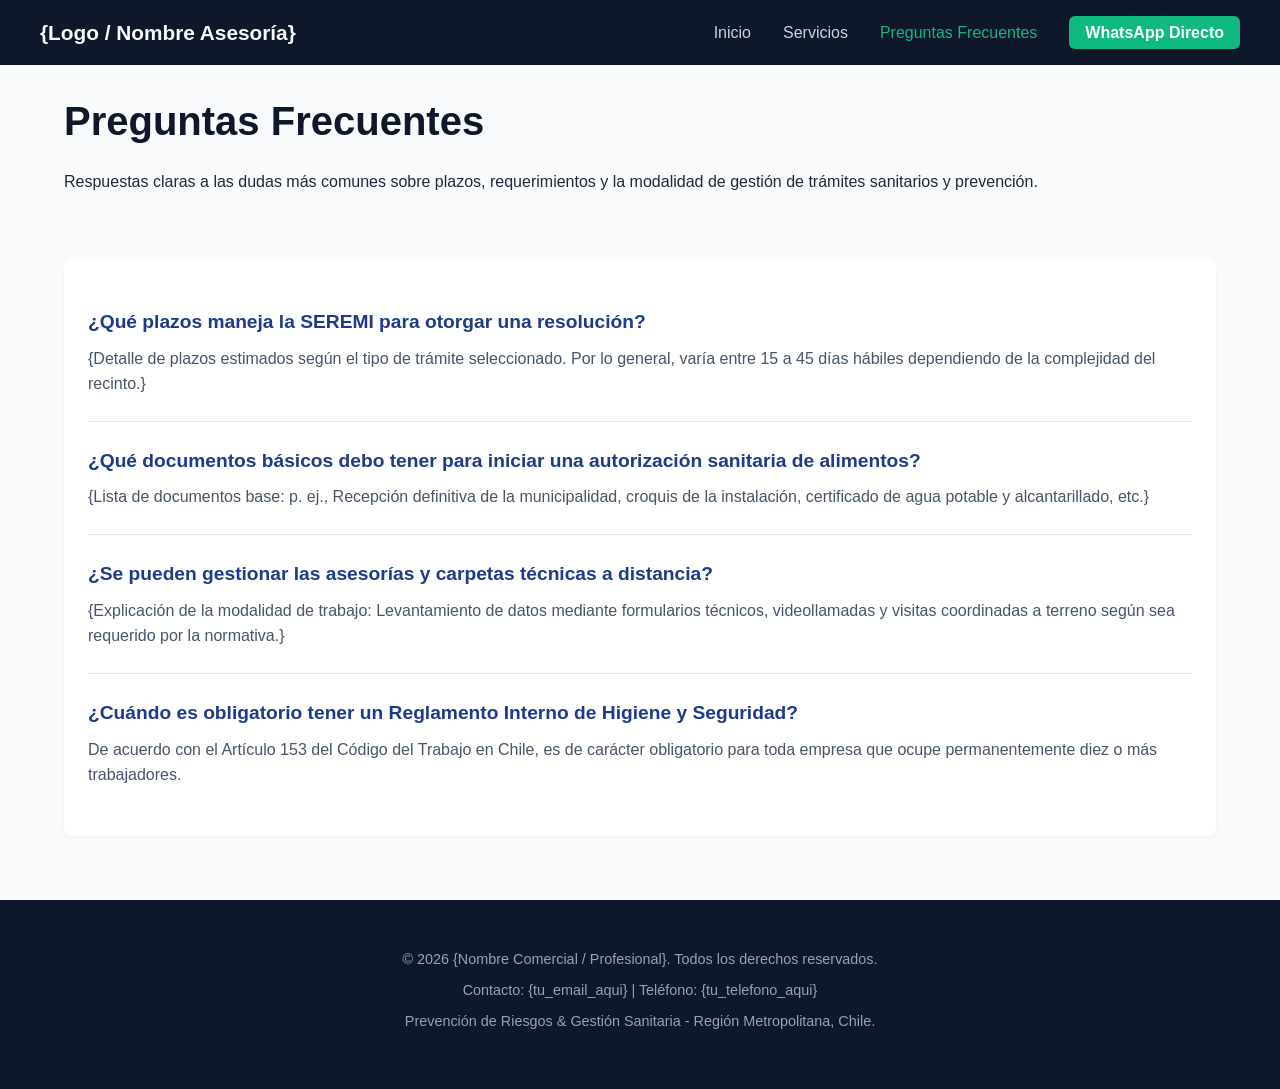
==== faq.html @ 61b8675f "add initial files" ====
<!DOCTYPE html>
<html lang="es">
<head>
    <meta charset="UTF-8">
    <meta name="viewport" content="width=device-width, initial-scale=1.0">
    <title>Preguntas Frecuentes | {Nombre Comercial / Profesional}</title>
    <link rel="stylesheet" href="style.css">
</head>
<body>
    <header>
        <div class="nav-container">
            <div class="logo">{Logo / Nombre Asesoría}</div>
            <nav>
                <ul>
                    <li><a href="index.html">Inicio</a></li>
                    <li><a href="servicios.html">Servicios</a></li>
                    <li><a href="faq.html" class="active">Preguntas Frecuentes</a></li>
                    <li><a href="https://wa.me/{tu_telefono_aqui}" class="btn-nav-whatsapp">WhatsApp Directo</a></li>
                </ul>
            </nav>
        </div>
    </header>

    <main>
        <section>
            <h1>Preguntas Frecuentes</h1>
            <p>Respuestas claras a las dudas más comunes sobre plazos, requerimientos y la modalidad de gestión de trámites sanitarios y prevención.</p>
        </section>

        <section class="faq-list">
            <div class="faq-item">
                <div class="faq-question">¿Qué plazos maneja la SEREMI para otorgar una resolución?</div>
                <div class="faq-answer">{Detalle de plazos estimados según el tipo de trámite seleccionado. Por lo general, varía entre 15 a 45 días hábiles dependiendo de la complejidad del recinto.}</div>
            </div>

            <div class="faq-item">
                <div class="faq-question">¿Qué documentos básicos debo tener para iniciar una autorización sanitaria de alimentos?</div>
                <div class="faq-answer">{Lista de documentos base: p. ej., Recepción definitiva de la municipalidad, croquis de la instalación, certificado de agua potable y alcantarillado, etc.}</div>
            </div>

            <div class="faq-item">
                <div class="faq-question">¿Se pueden gestionar las asesorías y carpetas técnicas a distancia?</div>
                <div class="faq-answer">{Explicación de la modalidad de trabajo: Levantamiento de datos mediante formularios técnicos, videollamadas y visitas coordinadas a terreno según sea requerido por la normativa.}</div>
            </div>

            <div class="faq-item">
                <div class="faq-question">¿Cuándo es obligatorio tener un Reglamento Interno de Higiene y Seguridad?</div>
                <div class="faq-answer">De acuerdo con el Artículo 153 del Código del Trabajo en Chile, es de carácter obligatorio para toda empresa que ocupe permanentemente diez o más trabajadores.</div>
            </div>
        </section>
    </main>

    <footer>
        <p>&copy; 2026 {Nombre Comercial / Profesional}. Todos los derechos reservados.</p>
        <p>Contacto: {tu_email_aqui} | Teléfono: {tu_telefono_aqui}</p>
        <p>Prevención de Riesgos & Gestión Sanitaria - Región Metropolitana, Chile.</p>
    </footer>
</body>
</html>
---- style.css ----
/* Reset & Base Styles */
* {
    box-sizing: border-box;
    margin: 0;
    padding: 0;
}

body {
    font-family: -apple-system, BlinkMacSystemFont, "Segoe UI", Roboto, Helvetica, Arial, sans-serif;
    color: #1e293b;
    background-color: #f8fafc;
    line-height: 1.6;
}

/* Header & Navigation */
header {
    background-color: #0f172a;
    color: #ffffff;
    padding: 1rem 2rem;
    position: sticky;
    top: 0;
    z-index: 100;
}

.nav-container {
    max-width: 1200px;
    margin: 0 auto;
    display: flex;
    justify-content: space-between;
    align-items: center;
}

.logo {
    font-size: 1.3rem;
    font-weight: 700;
    color: #f8fafc;
}

nav ul {
    list-style: none;
    display: flex;
    gap: 2rem;
    align-items: center;
}

nav a {
    color: #cbd5e1;
    text-decoration: none;
    font-weight: 500;
    transition: color 0.2s;
}

nav a:hover, nav a.active {
    color: #10b981;
}

.btn-nav-whatsapp {
    background-color: #10b981;
    color: #ffffff !important;
    padding: 0.5rem 1rem;
    border-radius: 0.375rem;
    font-weight: 600;
    transition: background-color 0.2s;
}

.btn-nav-whatsapp:hover {
    background-color: #059669;
}

/* Common Layout Elements */
main {
    max-width: 1200px;
    margin: 2rem auto;
    padding: 0 1.5rem;
    min-height: 70vh;
}

section {
    margin-bottom: 4rem;
}

h1, h2, h3 {
    color: #0f172a;
    margin-bottom: 1rem;
}

h1 {
    font-size: 2.5rem;
    line-height: 1.2;
    margin-bottom: 1.5rem;
}

h2 {
    font-size: 1.85rem;
    border-left: 5px solid #1e3a8a;
    padding-left: 0.75rem;
    margin-bottom: 1.5rem;
}

/* Buttons */
.btn-whatsapp {
    display: inline-block;
    background-color: #10b981;
    color: #ffffff;
    padding: 0.75rem 1.5rem;
    border-radius: 0.375rem;
    text-decoration: none;
    font-weight: 600;
    margin-top: 1rem;
    transition: background-color 0.2s;
    text-align: center;
}

.btn-whatsapp:hover {
    background-color: #059669;
}

/* Home / Index Styles */
.hero {
    background-color: #ffffff;
    padding: 4rem 2rem;
    border-radius: 0.5rem;
    box-shadow: 0 1px 3px rgba(0,0,0,0.1);
    text-align: center;
    margin-bottom: 3rem;
}

.hero p {
    font-size: 1.25rem;
    color: #475569;
    max-width: 800px;
    margin: 0 auto 1.5rem auto;
}

.experience-grid {
    display: grid;
    grid-template-columns: repeat(auto-fit, minmax(280px, 1fr));
    gap: 1.5rem;
    margin-top: 2rem;
}

.experience-card {
    background: #ffffff;
    padding: 2rem;
    border-radius: 0.5rem;
    box-shadow: 0 1px 3px rgba(0,0,0,0.05);
    border-top: 4px solid #1e3a8a;
}

.experience-card h3 {
    font-size: 1.25rem;
    margin-bottom: 0.5rem;
}

/* Services Page Styles */
.services-container {
    display: grid;
    grid-template-columns: repeat(auto-fit, minmax(340px, 1fr));
    gap: 2rem;
}

.service-block {
    background: #ffffff;
    padding: 2rem;
    border-radius: 0.5rem;
    box-shadow: 0 1px 3px rgba(0,0,0,0.05);
    border: 1px solid #e2e8f0;
    display: flex;
    flex-direction: column;
    justify-content: space-between;
}

.service-block h3 {
    color: #1e3a8a;
    font-size: 1.4rem;
    margin-bottom: 0.75rem;
}

.service-block p {
    color: #475569;
    margin-bottom: 1rem;
}

.service-block ul {
    margin-left: 1.25rem;
    margin-bottom: 1.5rem;
    color: #475569;
}

.service-block li {
    margin-bottom: 0.5rem;
}

/* FAQ Page Styles */
.faq-list {
    background: #ffffff;
    padding: 1.5rem;
    border-radius: 0.5rem;
    box-shadow: 0 1px 3px rgba(0,0,0,0.05);
}

.faq-item {
    border-bottom: 1px solid #e2e8f0;
    padding: 1.5rem 0;
}

.faq-item:last-child {
    border-bottom: none;
}

.faq-question {
    font-size: 1.2rem;
    font-weight: 600;
    color: #1e3a8a;
    margin-bottom: 0.5rem;
}

.faq-answer {
    color: #475569;
}

/* Footer */
footer {
    background-color: #0f172a;
    color: #94a3b8;
    padding: 3rem 2rem;
    text-align: center;
    margin-top: 4rem;
    font-size: 0.9rem;
}

footer p {
    margin-bottom: 0.5rem;
}

/* Responsive */
@media (max-width: 768px) {
    .nav-container {
        flex-direction: column;
        gap: 1rem;
    }
    nav ul {
        flex-direction: column;
        gap: 0.75rem;
        text-align: center;
    }
    h1 {
        font-size: 2rem;
    }
}
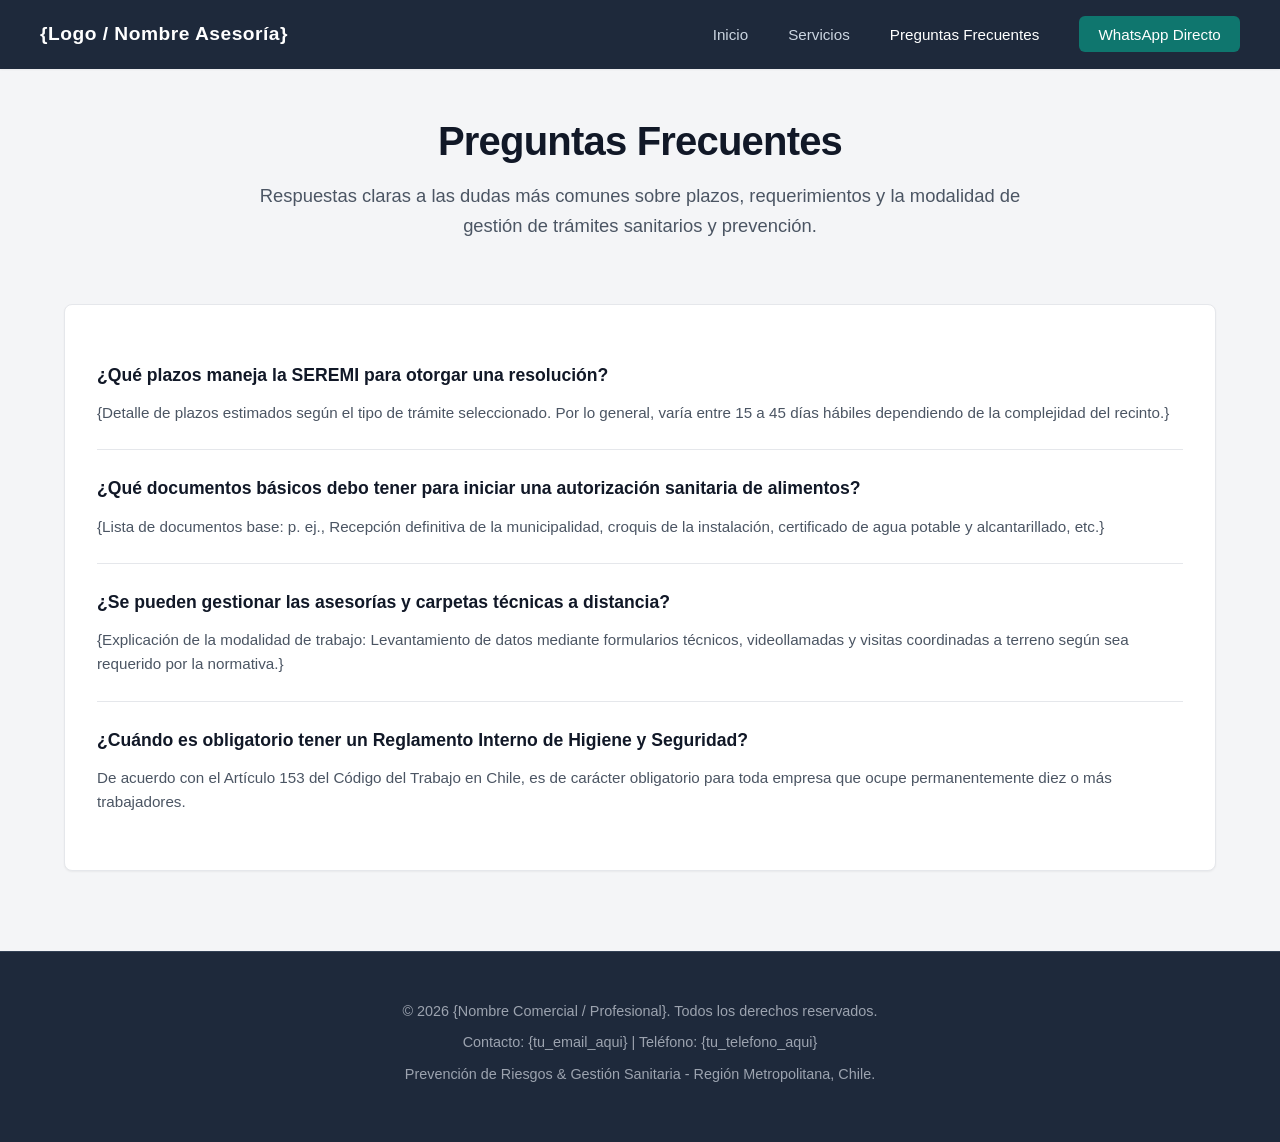
==== commit 0d91a7d0: "Modify stylesheet link and restructure footer Updated stylesheet link to include versioning and adde" ====
--- a/faq.html
+++ b/faq.html
@@ -4,7 +4,7 @@
     <meta charset="UTF-8">
     <meta name="viewport" content="width=device-width, initial-scale=1.0">
     <title>Preguntas Frecuentes | {Nombre Comercial / Profesional}</title>
-    <link rel="stylesheet" href="style.css">
+    <link rel="stylesheet" href="./style.css?v=2">
 </head>
 <body>
     <header>
@@ -22,7 +22,7 @@
     </header>
 
     <main>
-        <section>
+        <section class="page-header">
             <h1>Preguntas Frecuentes</h1>
             <p>Respuestas claras a las dudas más comunes sobre plazos, requerimientos y la modalidad de gestión de trámites sanitarios y prevención.</p>
         </section>
@@ -51,9 +51,11 @@
     </main>
 
     <footer>
-        <p>&copy; 2026 {Nombre Comercial / Profesional}. Todos los derechos reservados.</p>
-        <p>Contacto: {tu_email_aqui} | Teléfono: {tu_telefono_aqui}</p>
-        <p>Prevención de Riesgos & Gestión Sanitaria - Región Metropolitana, Chile.</p>
+        <div class="footer-content">
+            <p>&copy; 2026 {Nombre Comercial / Profesional}. Todos los derechos reservados.</p>
+            <p>Contacto: {tu_email_aqui} | Teléfono: {tu_telefono_aqui}</p>
+            <p>Prevención de Riesgos & Gestión Sanitaria - Región Metropolitana, Chile.</p>
+        </div>
     </footer>
 </body>
-</html>+</html>
--- a/style.css
+++ b/style.css
@@ -1,250 +1,125 @@
+/* CSS Variables for a Cohesive, Professional Palette */
+:root {
+    /* Backgrounds */
+    --bg-body: #F4F5F7;        
+    --bg-card: #FFFFFF;        
+    --bg-header: #1E293B;      
+    
+    /* Typography */
+    --text-heading: #111827;   
+    --text-body: #4B5563;      
+    --text-muted: #9CA3AF;     
+    
+    /* Brand & Accent Colors - Teal (Represents health, safety, and regulation) */
+    --brand-primary: #0F766E;  
+    --brand-hover: #115E59;    
+    --brand-light: #F0FDF4;    
+    
+    /* UI Elements */
+    --border-color: #E5E7EB;   
+    --shadow-sm: 0 1px 2px 0 rgba(0, 0, 0, 0.05);
+    --shadow-md: 0 4px 6px -1px rgba(0, 0, 0, 0.05), 0 2px 4px -1px rgba(0, 0, 0, 0.03);
+}
+
 /* Reset & Base Styles */
-* {
-    box-sizing: border-box;
-    margin: 0;
-    padding: 0;
-}
+* { box-sizing: border-box; margin: 0; padding: 0; }
 
 body {
     font-family: -apple-system, BlinkMacSystemFont, "Segoe UI", Roboto, Helvetica, Arial, sans-serif;
-    color: #1e293b;
-    background-color: #f8fafc;
+    color: var(--text-body);
+    background-color: var(--bg-body);
     line-height: 1.6;
+    -webkit-font-smoothing: antialiased;
 }
 
 /* Header & Navigation */
 header {
-    background-color: #0f172a;
-    color: #ffffff;
-    padding: 1rem 2rem;
+    background-color: var(--bg-header);
+    color: #FFFFFF;
+    padding: 1.2rem 2rem;
     position: sticky;
     top: 0;
     z-index: 100;
+    box-shadow: var(--shadow-sm);
 }
 
-.nav-container {
-    max-width: 1200px;
-    margin: 0 auto;
-    display: flex;
-    justify-content: space-between;
-    align-items: center;
-}
-
-.logo {
-    font-size: 1.3rem;
-    font-weight: 700;
-    color: #f8fafc;
-}
-
-nav ul {
-    list-style: none;
-    display: flex;
-    gap: 2rem;
-    align-items: center;
-}
-
-nav a {
-    color: #cbd5e1;
-    text-decoration: none;
-    font-weight: 500;
-    transition: color 0.2s;
-}
-
-nav a:hover, nav a.active {
-    color: #10b981;
-}
+.nav-container { max-width: 1200px; margin: 0 auto; display: flex; justify-content: space-between; align-items: center; }
+.logo { font-size: 1.2rem; font-weight: 600; letter-spacing: 0.5px; color: #FFFFFF; }
+nav ul { list-style: none; display: flex; gap: 2.5rem; align-items: center; }
+nav a { color: #CBD5E1; text-decoration: none; font-weight: 500; font-size: 0.95rem; transition: color 0.2s ease; }
+nav a:hover, nav a.active { color: #FFFFFF; }
 
 .btn-nav-whatsapp {
-    background-color: #10b981;
-    color: #ffffff !important;
-    padding: 0.5rem 1rem;
-    border-radius: 0.375rem;
-    font-weight: 600;
-    transition: background-color 0.2s;
+    background-color: var(--brand-primary);
+    color: #FFFFFF !important;
+    padding: 0.6rem 1.2rem;
+    border-radius: 6px;
+    font-weight: 500;
+    transition: all 0.2s ease;
 }
-
-.btn-nav-whatsapp:hover {
-    background-color: #059669;
-}
+.btn-nav-whatsapp:hover { background-color: var(--brand-hover); transform: translateY(-1px); }
 
 /* Common Layout Elements */
-main {
-    max-width: 1200px;
-    margin: 2rem auto;
-    padding: 0 1.5rem;
-    min-height: 70vh;
-}
+main { max-width: 1200px; margin: 3rem auto; padding: 0 1.5rem; min-height: 65vh; }
+section { margin-bottom: 5rem; }
+h1, h2, h3 { color: var(--text-heading); margin-bottom: 1rem; font-weight: 600; }
+h1 { font-size: 2.5rem; line-height: 1.2; letter-spacing: -0.02em; }
+h2 { font-size: 1.75rem; border-left: 4px solid var(--brand-primary); padding-left: 1rem; margin-bottom: 1.5rem; }
+.section-subtitle { font-size: 1.1rem; margin-bottom: 2rem; max-width: 800px; }
 
-section {
-    margin-bottom: 4rem;
-}
-
-h1, h2, h3 {
-    color: #0f172a;
-    margin-bottom: 1rem;
-}
-
-h1 {
-    font-size: 2.5rem;
-    line-height: 1.2;
-    margin-bottom: 1.5rem;
-}
-
-h2 {
-    font-size: 1.85rem;
-    border-left: 5px solid #1e3a8a;
-    padding-left: 0.75rem;
-    margin-bottom: 1.5rem;
-}
+/* Page Headers */
+.page-header { text-align: center; max-width: 800px; margin: 0 auto 4rem auto; }
+.page-header p { font-size: 1.15rem; color: var(--text-body); }
 
 /* Buttons */
 .btn-whatsapp {
     display: inline-block;
-    background-color: #10b981;
-    color: #ffffff;
+    background-color: var(--brand-primary);
+    color: #FFFFFF;
     padding: 0.75rem 1.5rem;
-    border-radius: 0.375rem;
+    border-radius: 6px;
     text-decoration: none;
-    font-weight: 600;
-    margin-top: 1rem;
-    transition: background-color 0.2s;
+    font-weight: 500;
+    transition: all 0.2s ease;
     text-align: center;
+    border: 1px solid transparent;
 }
-
-.btn-whatsapp:hover {
-    background-color: #059669;
-}
+.btn-whatsapp:hover { background-color: var(--brand-hover); transform: translateY(-1px); box-shadow: var(--shadow-sm); }
 
 /* Home / Index Styles */
-.hero {
-    background-color: #ffffff;
-    padding: 4rem 2rem;
-    border-radius: 0.5rem;
-    box-shadow: 0 1px 3px rgba(0,0,0,0.1);
-    text-align: center;
-    margin-bottom: 3rem;
-}
-
-.hero p {
-    font-size: 1.25rem;
-    color: #475569;
-    max-width: 800px;
-    margin: 0 auto 1.5rem auto;
-}
-
-.experience-grid {
-    display: grid;
-    grid-template-columns: repeat(auto-fit, minmax(280px, 1fr));
-    gap: 1.5rem;
-    margin-top: 2rem;
-}
-
-.experience-card {
-    background: #ffffff;
-    padding: 2rem;
-    border-radius: 0.5rem;
-    box-shadow: 0 1px 3px rgba(0,0,0,0.05);
-    border-top: 4px solid #1e3a8a;
-}
-
-.experience-card h3 {
-    font-size: 1.25rem;
-    margin-bottom: 0.5rem;
-}
+.hero { background-color: var(--bg-card); padding: 5rem 3rem; border-radius: 12px; box-shadow: var(--shadow-sm); text-align: center; margin-bottom: 4rem; border: 1px solid var(--border-color); }
+.hero p { font-size: 1.15rem; max-width: 750px; margin: 0 auto 2rem auto; }
+.experience-grid { display: grid; grid-template-columns: repeat(auto-fit, minmax(300px, 1fr)); gap: 2rem; margin-top: 2.5rem; }
+.experience-card { background: var(--bg-card); padding: 2.5rem; border-radius: 8px; box-shadow: var(--shadow-sm); border: 1px solid var(--border-color); border-top: 4px solid var(--brand-primary); transition: transform 0.2s ease; }
+.experience-card:hover { transform: translateY(-3px); box-shadow: var(--shadow-md); }
+.experience-card h3 { font-size: 1.2rem; margin-bottom: 1rem; }
 
 /* Services Page Styles */
-.services-container {
-    display: grid;
-    grid-template-columns: repeat(auto-fit, minmax(340px, 1fr));
-    gap: 2rem;
-}
-
-.service-block {
-    background: #ffffff;
-    padding: 2rem;
-    border-radius: 0.5rem;
-    box-shadow: 0 1px 3px rgba(0,0,0,0.05);
-    border: 1px solid #e2e8f0;
-    display: flex;
-    flex-direction: column;
-    justify-content: space-between;
-}
-
-.service-block h3 {
-    color: #1e3a8a;
-    font-size: 1.4rem;
-    margin-bottom: 0.75rem;
-}
-
-.service-block p {
-    color: #475569;
-    margin-bottom: 1rem;
-}
-
-.service-block ul {
-    margin-left: 1.25rem;
-    margin-bottom: 1.5rem;
-    color: #475569;
-}
-
-.service-block li {
-    margin-bottom: 0.5rem;
-}
+.services-container { display: grid; grid-template-columns: repeat(auto-fit, minmax(320px, 1fr)); gap: 2rem; }
+.service-block { background: var(--bg-card); padding: 2rem; border-radius: 8px; box-shadow: var(--shadow-sm); border: 1px solid var(--border-color); display: flex; flex-direction: column; justify-content: space-between; transition: box-shadow 0.2s ease; }
+.service-block:hover { box-shadow: var(--shadow-md); }
+.service-content h3 { color: var(--brand-primary); font-size: 1.3rem; margin-bottom: 1rem; }
+.service-content p { margin-bottom: 1.2rem; font-size: 0.95rem; }
+.service-content ul { margin-left: 1.25rem; margin-bottom: 2rem; font-size: 0.95rem; }
+.service-content li { margin-bottom: 0.5rem; }
+.service-block .btn-whatsapp { width: 100%; }
 
 /* FAQ Page Styles */
-.faq-list {
-    background: #ffffff;
-    padding: 1.5rem;
-    border-radius: 0.5rem;
-    box-shadow: 0 1px 3px rgba(0,0,0,0.05);
-}
-
-.faq-item {
-    border-bottom: 1px solid #e2e8f0;
-    padding: 1.5rem 0;
-}
-
-.faq-item:last-child {
-    border-bottom: none;
-}
-
-.faq-question {
-    font-size: 1.2rem;
-    font-weight: 600;
-    color: #1e3a8a;
-    margin-bottom: 0.5rem;
-}
-
-.faq-answer {
-    color: #475569;
-}
+.faq-list { background: var(--bg-card); padding: 2rem; border-radius: 8px; box-shadow: var(--shadow-sm); border: 1px solid var(--border-color); }
+.faq-item { border-bottom: 1px solid var(--border-color); padding: 1.5rem 0; }
+.faq-item:last-child { border-bottom: none; }
+.faq-question { font-size: 1.1rem; font-weight: 600; color: var(--text-heading); margin-bottom: 0.75rem; }
+.faq-answer { font-size: 0.95rem; }
 
 /* Footer */
-footer {
-    background-color: #0f172a;
-    color: #94a3b8;
-    padding: 3rem 2rem;
-    text-align: center;
-    margin-top: 4rem;
-    font-size: 0.9rem;
-}
-
-footer p {
-    margin-bottom: 0.5rem;
-}
+footer { background-color: var(--bg-header); color: var(--text-muted); padding: 3rem 2rem; text-align: center; font-size: 0.9rem; border-top: 1px solid #334155; }
+.footer-content { max-width: 1200px; margin: 0 auto; }
+footer p { margin-bottom: 0.5rem; }
 
 /* Responsive */
 @media (max-width: 768px) {
-    .nav-container {
-        flex-direction: column;
-        gap: 1rem;
-    }
-    nav ul {
-        flex-direction: column;
-        gap: 0.75rem;
-        text-align: center;
-    }
-    h1 {
-        font-size: 2rem;
-    }
+    .nav-container { flex-direction: column; gap: 1.5rem; }
+    nav ul { flex-direction: column; gap: 1rem; text-align: center; }
+    h1 { font-size: 2rem; }
+    .hero { padding: 3rem 1.5rem; }
 }
